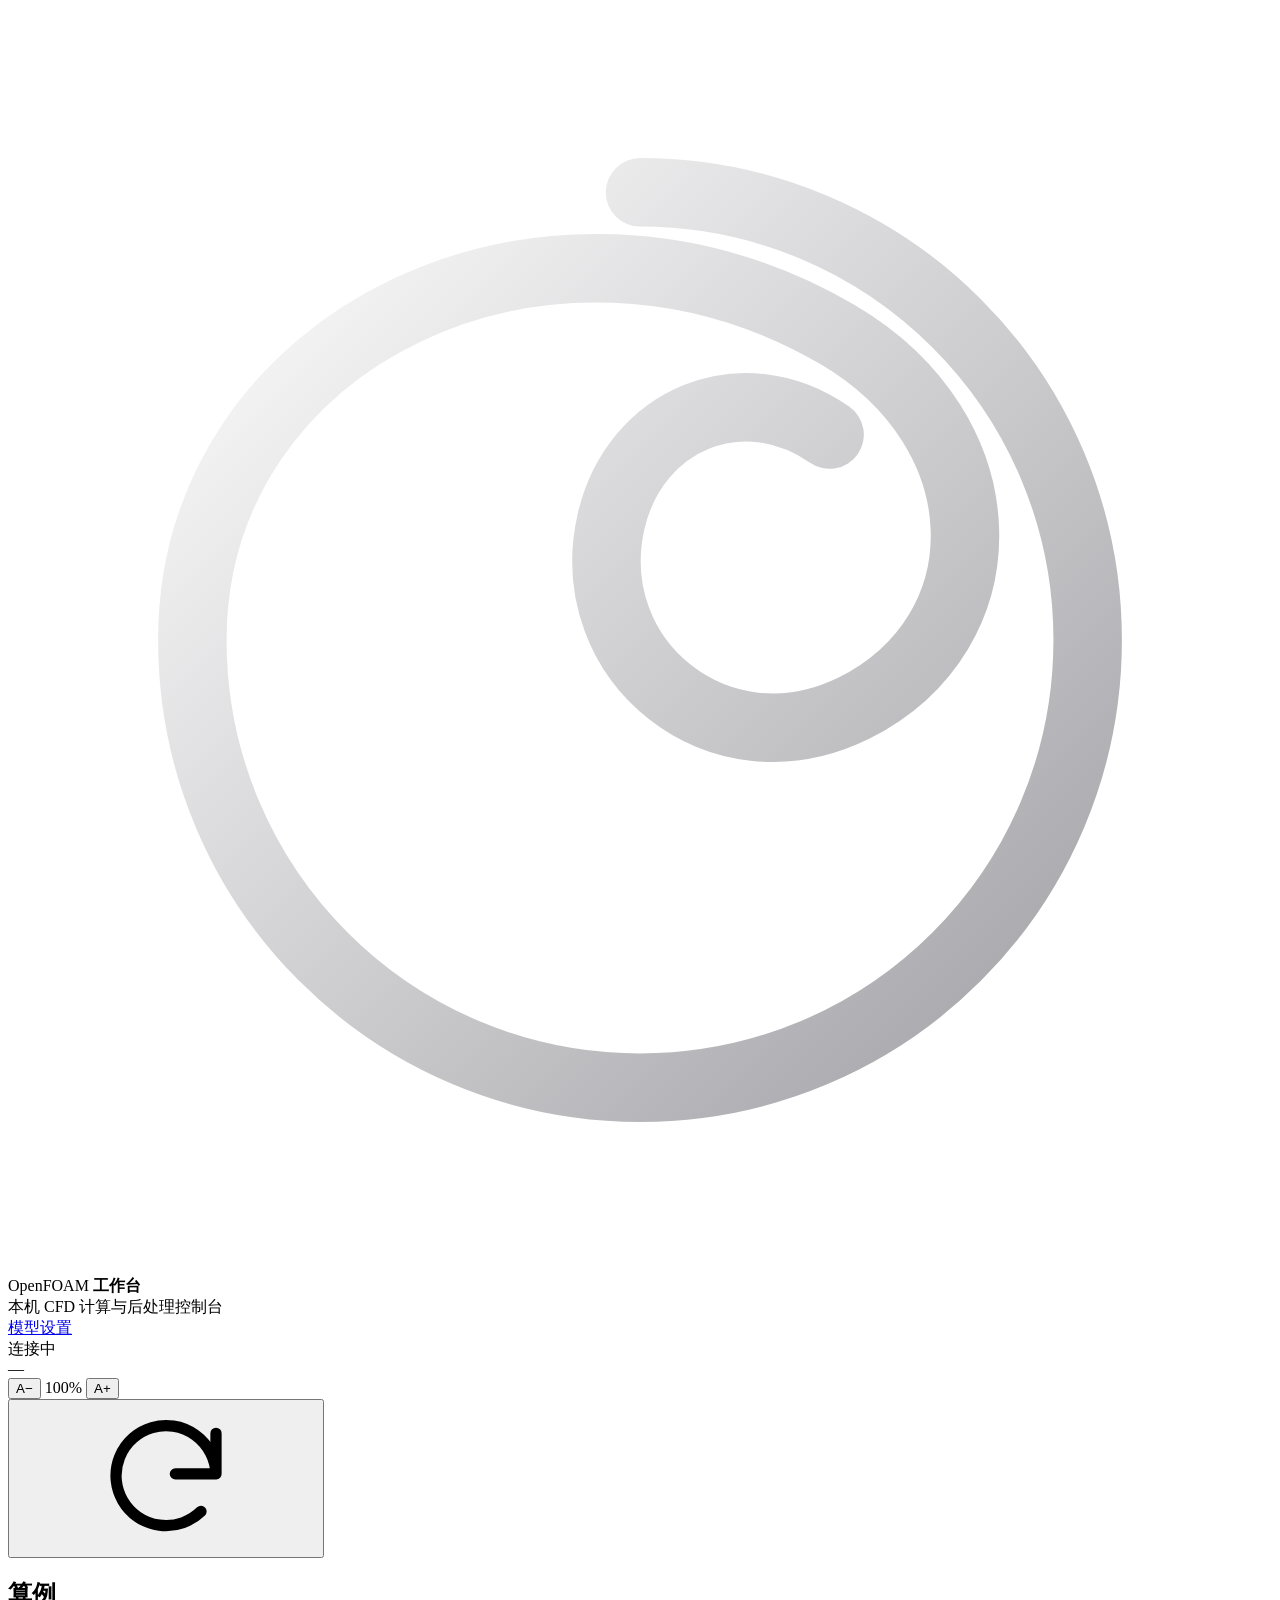
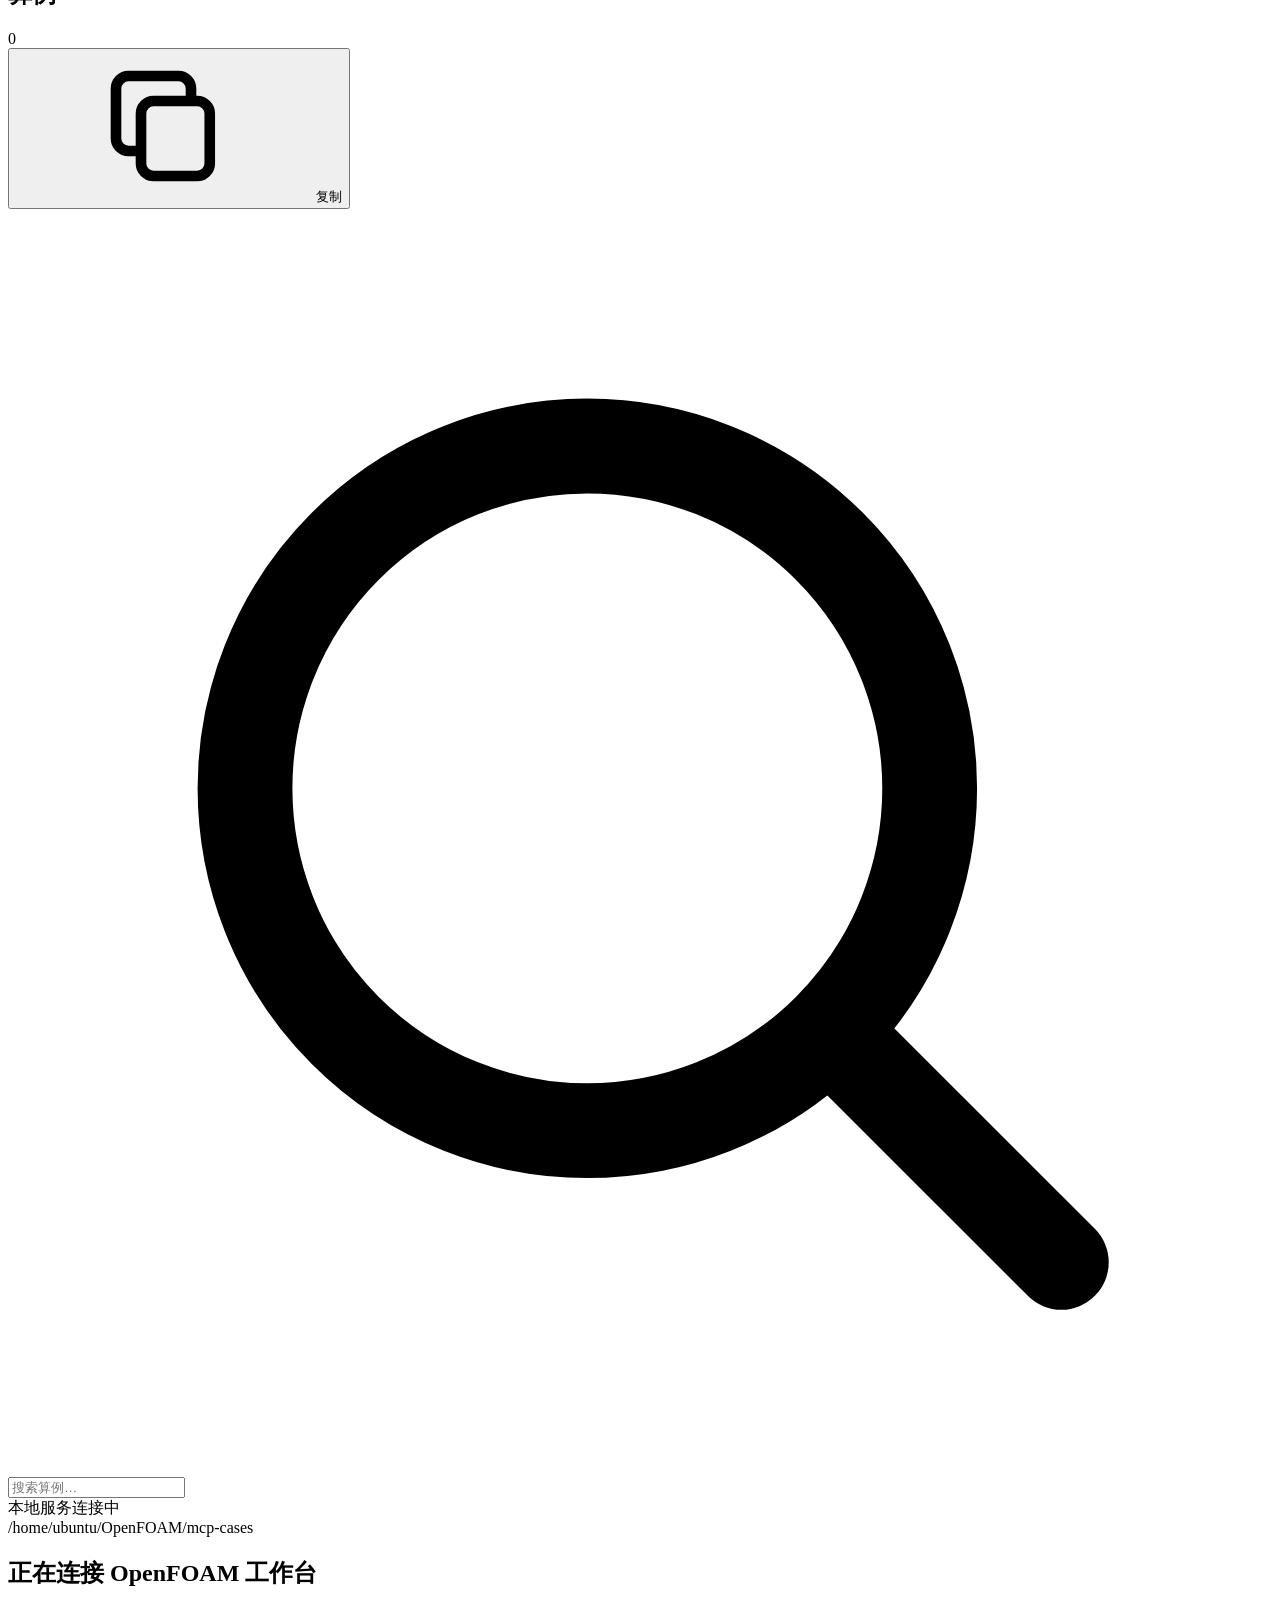
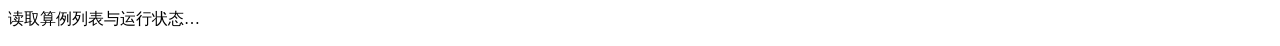
==== static/index.html @ 2b3cfa74 "feat: OpenFOAM 14 Web 工作台 模型设置、运行前设置体检、3D 边界点选、未保存保护与运行监控统一界面。" ====
<!doctype html>
<html lang="zh-CN">
<head>
<meta charset="utf-8">
<meta name="viewport" content="width=device-width, initial-scale=1">
<title>OpenFOAM 工作台</title>
<link rel="stylesheet" href="/app.css">
</head>
<body>
<svg width="0" height="0" style="position:absolute" aria-hidden="true">
  <symbol id="i-play" viewBox="0 0 24 24"><path d="M8 5.4v13.2L19 12z"/></symbol>
  <symbol id="i-stop" viewBox="0 0 24 24"><rect x="6.5" y="6.5" width="11" height="11" rx="2"/></symbol>
  <symbol id="i-grid" viewBox="0 0 24 24"><path d="M4 4h7v7H4zM13 4h7v7h-7zM4 13h7v7H4zM13 13h7v7h-7z" fill="none" stroke="currentColor" stroke-width="1.7"/></symbol>
  <symbol id="i-folder" viewBox="0 0 24 24"><path d="M3.5 6.5h6l2 2h9v10.5a1.5 1.5 0 0 1-1.5 1.5H5a1.5 1.5 0 0 1-1.5-1.5z" fill="none" stroke="currentColor" stroke-width="1.7" stroke-linejoin="round"/></symbol>
  <symbol id="i-copy" viewBox="0 0 24 24"><rect x="8" y="8" width="11" height="12" rx="2" fill="none" stroke="currentColor" stroke-width="1.7"/><path d="M16 8V6a2 2 0 0 0-2-2H6a2 2 0 0 0-2 2v8a2 2 0 0 0 2 2h2" fill="none" stroke="currentColor" stroke-width="1.7"/></symbol>
  <symbol id="i-refresh" viewBox="0 0 24 24"><path d="M20 11.5a8 8 0 1 0-2.4 6M20 5v6.5h-6.5" fill="none" stroke="currentColor" stroke-width="1.8" stroke-linecap="round" stroke-linejoin="round"/></symbol>
  <symbol id="i-camera" viewBox="0 0 24 24"><path d="M4 8.5h3l1.5-2h7l1.5 2h3v10H4z" fill="none" stroke="currentColor" stroke-width="1.7" stroke-linejoin="round"/><circle cx="12" cy="13" r="3.2" fill="none" stroke="currentColor" stroke-width="1.7"/></symbol>
  <symbol id="i-close" viewBox="0 0 24 24"><path d="M6 6l12 12M18 6L6 18" fill="none" stroke="currentColor" stroke-width="1.9" stroke-linecap="round"/></symbol>
  <symbol id="i-download" viewBox="0 0 24 24"><path d="M12 4v11m0 0l-4-4m4 4l4-4M5 19h14" fill="none" stroke="currentColor" stroke-width="1.8" stroke-linecap="round" stroke-linejoin="round"/></symbol>
  <symbol id="i-terminal" viewBox="0 0 24 24"><rect x="3.5" y="4.5" width="17" height="15" rx="2" fill="none" stroke="currentColor" stroke-width="1.7"/><path d="M7 9l3.5 3L7 15M12.5 15.5H17" fill="none" stroke="currentColor" stroke-width="1.7" stroke-linecap="round" stroke-linejoin="round"/></symbol>
  <symbol id="i-chevron" viewBox="0 0 24 24"><path d="M8 10l4 4 4-4" fill="none" stroke="currentColor" stroke-width="2" stroke-linecap="round" stroke-linejoin="round"/></symbol>
  <symbol id="i-check" viewBox="0 0 24 24"><path d="M5 12.5l4.5 4.5L19 7" fill="none" stroke="currentColor" stroke-width="2.1" stroke-linecap="round" stroke-linejoin="round"/></symbol>
</svg>

<header class="topbar">
  <div class="brand">
    <div class="logo">
      <svg viewBox="0 0 48 48" aria-hidden="true">
        <defs><linearGradient id="lg" x1="0" y1="0" x2="1" y2="1"><stop offset="0" stop-color="#ffffff"/><stop offset="1" stop-color="#a1a1a6"/></linearGradient></defs>
        <path d="M24 7c9.4 0 17 7.6 17 17S33.4 41 24 41 7 33.4 7 24c0-11.5 13.5-18 24.5-11.6 6.3 3.7 6.4 11.3.6 14.2-5.1 2.5-10.4-1.8-9.2-7.1.9-3.9 5-5.6 8.3-3.3" fill="none" stroke="url(#lg)" stroke-width="2.6" stroke-linecap="round"/>
      </svg>
    </div>
    <div class="brand-text">
      <div class="brand-title">OpenFOAM <b>工作台</b></div>
      <div class="brand-sub" id="envLine">本机 CFD 计算与后处理控制台</div>
    </div>
  </div>
  <div class="top-right">
    <a class="model-link" href="/model" title="打开模型设置">模型设置</a>
    <div class="svc" id="svcPill"><span class="svc-dot"></span><span id="svcText">连接中</span></div>
    <div class="env-meta" id="envChip">—</div>
    <div class="font-ctl" role="group" aria-label="字号调整">
      <button class="icon-btn" id="fontMinus" title="缩小字号">A−</button>
      <span id="fontLabel">100%</span>
      <button class="icon-btn" id="fontPlus" title="放大字号">A+</button>
    </div>
    <button class="icon-btn" id="refreshBtn" title="刷新数据"><svg class="ic"><use href="#i-refresh"/></svg></button>
  </div>
</header>

<div class="shell">
  <aside class="sidebar">
    <div class="side-top">
      <div class="side-title"><h2>算例</h2><span class="count" id="caseCount">0</span></div>
      <button class="btn ghost small" id="copyCaseBtn"><svg class="ic"><use href="#i-copy"/></svg>复制</button>
    </div>
    <label class="search">
      <svg viewBox="0 0 24 24" aria-hidden="true"><circle cx="11" cy="11" r="6.5" fill="none" stroke="currentColor" stroke-width="1.8"/><path d="M16 16l4 4" fill="none" stroke="currentColor" stroke-width="1.8" stroke-linecap="round"/></svg>
      <input id="caseSearch" type="search" placeholder="搜索算例…" autocomplete="off">
    </label>
    <div class="case-list" id="caseList"></div>
    <div class="side-foot">
      <div class="side-foot-row"><span class="mini-dot"></span><span id="sideServer">本地服务连接中</span></div>
      <div class="path">/home/ubuntu/OpenFOAM/mcp-cases</div>
      <div class="path" id="sideUptime"></div>
    </div>
  </aside>

  <main class="main" id="main">
    <div class="empty" id="emptyState">
      <div class="orb"><span class="spinner large"></span></div>
      <h2>正在连接 OpenFOAM 工作台</h2>
      <p>读取算例列表与运行状态…</p>
    </div>

    <div id="caseView" hidden>
      <section class="case-head">
        <div class="case-title-wrap">
          <div class="eyebrow" id="casePath">CASE</div>
          <div class="title-row">
            <h1 id="caseTitle">—</h1>
            <span class="state-pill" id="caseState">—</span>
          </div>
          <div class="chips" id="caseChips"></div>
        </div>
        <div class="case-actions">
          <button class="btn primary" id="runBtn"><svg class="ic"><use href="#i-play"/></svg><span>启动计算</span></button>
          <button class="btn danger" id="stopBtn" disabled><svg class="ic"><use href="#i-stop"/></svg><span>停止</span></button>
          <button class="btn ghost" id="meshBtn"><svg class="ic"><use href="#i-grid"/></svg><span>网格检查</span></button>
          <div class="menu-wrap">
            <button class="btn ghost icon" id="moreBtn" aria-label="更多操作">⋯</button>
            <div class="menu" id="moreMenu" hidden>
              <button data-act="folder"><svg class="ic"><use href="#i-folder"/></svg>打开算例文件夹</button>
              <button data-act="copy"><svg class="ic"><use href="#i-copy"/></svg>复制为新算例</button>
              <button data-act="paraview"><svg class="ic"><use href="#i-terminal"/></svg>在 ParaView 中打开</button>
            </div>
          </div>
        </div>
      </section>

      <section class="panel run-panel">
        <div class="run-head">
          <div class="run-state"><span class="live" id="liveDot"></span><b id="runStateLabel">待计算</b><span class="run-sub" id="runSub"></span></div>
          <div class="run-updated" id="runUpdated">—</div>
        </div>
        <div class="progress-row">
          <div class="bar" id="progressTrack"><div id="progressFill"></div></div>
          <div class="pct" id="pctText">0%</div>
        </div>
        <div class="time-line"><b id="timeNow">—</b><span id="timeEnd">/ —</span></div>
        <div class="kpis" id="kpis"></div>
        <div class="footnote" id="runFoot"></div>
      </section>

      <nav class="tabs" id="tabs" aria-label="工作区">
        <button data-tab="overview" class="active">概览</button>
        <button data-tab="monitor">监控</button>
        <button data-tab="render">云图</button>
        <button data-tab="data">数据</button>
        <button data-tab="dict">字典</button>
      </nav>

      <section class="tab" id="tab-overview">
        <div class="grid-2">
          <section class="panel">
            <div class="panel-head"><h3>运行参数</h3><span>写入 system/controlDict</span></div>
            <form id="paramForm" class="form-grid" novalidate>
              <label>起始方式
                <select name="startFrom">
                  <option value="latestTime">从最新时间继续</option>
                  <option value="startTime">从起始时间开始</option>
                  <option value="firstTime">从最早时间开始</option>
                </select>
              </label>
              <label>起始时间 <span class="unit">s</span><input name="startTime" type="number" step="any" inputmode="decimal"></label>
              <label>结束时间 <span class="unit">s</span><input name="endTime" type="number" step="any" inputmode="decimal"></label>
              <label>时间步长 <span class="unit">s</span><input name="deltaT" type="number" step="any" inputmode="decimal"></label>
              <label>最大库朗数<input name="maxCo" type="number" step="any" inputmode="decimal"></label>
              <label>写出间隔 <span class="unit">s</span><input name="writeInterval" type="number" step="any" inputmode="decimal"></label>
              <label class="switch wide"><span>自适应时间步</span><input type="checkbox" name="adjustTimeStep"><i></i></label>
              <div class="form-actions wide">
                <span class="form-hint" id="paramHint"></span>
                <button class="btn primary small" id="saveParams" type="submit">保存参数</button>
              </div>
            </form>
          </section>
          <section class="panel">
            <div class="panel-head"><h3>算例概况</h3><span>Case</span></div>
            <div class="facts" id="facts"></div>
            <div class="row-actions">
              <button class="btn ghost small" data-act="folder"><svg class="ic"><use href="#i-folder"/></svg>打开文件夹</button>
              <button class="btn ghost small" data-act="copy"><svg class="ic"><use href="#i-copy"/></svg>复制算例</button>
              <button class="btn ghost small" data-act="paraview"><svg class="ic"><use href="#i-terminal"/></svg>ParaView</button>
            </div>
          </section>
        </div>
        <div class="grid-2 lower">
          <section class="panel">
            <div class="panel-head"><h3>升阻力系数</h3><button class="link" data-goto="data">查看曲线 →</button></div>
            <div class="force-mini" id="forceMini"></div>
          </section>
          <section class="panel">
            <div class="panel-head"><h3>最近云图</h3><button class="link" data-goto="render">全部云图 →</button></div>
            <div class="mini-gallery" id="miniGallery"></div>
          </section>
        </div>
      </section>

      <section class="tab" id="tab-monitor" hidden>
        <section class="panel">
          <div class="panel-head"><h3>残差历史</h3><span>最近 320 个时间步 · 对数坐标</span></div>
          <div class="chart-box"><canvas id="resChart"></canvas></div>
          <div class="legend" id="resLegend"></div>
        </section>
        <section class="panel log-panel">
          <div class="panel-head log-head">
            <div class="log-title"><h3>求解日志</h3><span class="panel-sub" id="logMeta"></span></div>
            <div class="log-tools">
              <select id="logSelect"></select>
              <label class="check"><input type="checkbox" id="logAuto" checked>自动滚动</label>
              <button class="btn ghost small" id="logRefresh">刷新</button>
            </div>
          </div>
          <div class="log-filter"><svg class="ic" viewBox="0 0 24 24"><circle cx="11" cy="11" r="6.5" fill="none" stroke="currentColor" stroke-width="1.8"/><path d="M16 16l4 4" fill="none" stroke="currentColor" stroke-width="1.8"/></svg><input id="logFilter" placeholder="过滤关键字，例如 residual / Courant / FATAL"></div>
          <pre class="log" id="logView">选择算例后查看求解日志…</pre>
        </section>
      </section>

      <section class="tab" id="tab-render" hidden>
        <div class="render-layout">
          <section class="panel">
            <div class="panel-head"><h3>生成云图</h3><span>ParaView 5.11 · 离屏渲染</span></div>
            <div class="form-stack">
              <label>物理场 <select id="renderField"></select></label>
              <label>时间 <select id="renderTime"></select></label>
              <label id="componentWrap">分量 <select id="renderComponent"></select></label>
              <label>色表
                <select id="renderColormap">
                  <option value="coolwarm">冷暖（Cool to Warm）</option>
                  <option value="viridis">Viridis</option>
                  <option value="turbo">Turbo</option>
                  <option value="jet">Jet</option>
                  <option value="inferno">Inferno</option>
                  <option value="plasma">Plasma</option>
                  <option value="grayscale">灰度</option>
                </select>
              </label>
              <div class="lut" id="lutPreview"></div>
              <div class="two">
                <label>背景 <select id="renderBg"><option value="dark">深色</option><option value="light">浅色</option></select></label>
                <label>分辨率
                  <select id="renderSize">
                    <option value="1600x900">1600 × 900</option>
                    <option value="1920x1080">1920 × 1080</option>
                    <option value="1200x675">1200 × 675</option>
                  </select>
                </label>
              </div>
              <button class="btn primary full" id="renderBtn"><svg class="ic"><use href="#i-camera"/></svg><span>生成当前帧</span></button>
              <div class="jobbox" id="renderJobBox" hidden></div>
              <p class="hint">读取算例已写盘的最新时间；求解进行中时渲染最近写出的结果。涡量色标按 98 分位截断，以突出尾迹。</p>
            </div>
          </section>
          <section class="panel gallery-panel">
            <div class="panel-head">
              <h3>结果画廊</h3>
              <div class="gallery-tools"><span id="galleryCount"></span><button class="btn ghost small" id="galleryRefresh">刷新</button><button class="btn ghost small" data-act="folder">打开目录</button></div>
            </div>
            <div class="gallery" id="gallery"></div>
          </section>
        </div>
      </section>

      <section class="tab" id="tab-data" hidden>
        <section class="panel">
          <div class="panel-head">
            <h3>升阻力系数</h3>
            <div class="data-tools"><select id="forceSelect"></select><span class="badge" id="arefBadge">Aref —</span></div>
          </div>
          <div class="stat-strip" id="forceStats"></div>
          <div class="chart-box tall"><canvas id="forceChart"></canvas></div>
          <p class="hint" id="forceHint"></p>
        </section>
        <section class="panel">
          <div class="panel-head"><h3>网格与文件</h3><span>checkMesh</span></div>
          <div id="meshBox"></div>
        </section>
      </section>

      <section class="tab" id="tab-dict" hidden>
        <div class="dict-layout">
          <section class="panel dict-list-panel">
            <div class="panel-head"><h3>字典文件</h3><span>保存自动备份</span></div>
            <div class="dict-list" id="dictList"></div>
          </section>
          <section class="panel dict-editor">
            <div class="panel-head">
              <div class="dict-title"><h3 id="dictPath">选择文件</h3><span class="panel-sub" id="dictStatus"></span></div>
              <div class="editor-tools"><button class="btn ghost small" id="dictReload">重新载入</button><button class="btn primary small" id="dictSave" disabled>保存</button></div>
            </div>
            <textarea id="dictText" spellcheck="false" placeholder="从左侧选择一个字典文件…"></textarea>
            <p class="hint">保存前会生成带时间戳的 .bak 备份。运行中的算例可能按 runTimeModifiable 在下一时间步生效。</p>
          </section>
        </div>
      </section>
    </div>
  </main>
</div>

<div class="modal-root" id="modalRoot" hidden>
  <div class="modal-backdrop" data-close></div>
  <div class="modal" id="modalBox" role="dialog" aria-modal="true"></div>
</div>

<div class="lightbox" id="lightbox" hidden>
  <button class="light-close" id="lightClose" aria-label="关闭"><svg class="ic"><use href="#i-close"/></svg></button>
  <img id="lightImg" alt="云图预览">
  <div class="light-caption"><span id="lightCaption"></span><a id="lightDownload" download><svg class="ic"><use href="#i-download"/></svg>下载原图</a></div>
</div>

<div class="toasts" id="toasts"></div>
<script src="/app.js"></script>
</body>
</html>
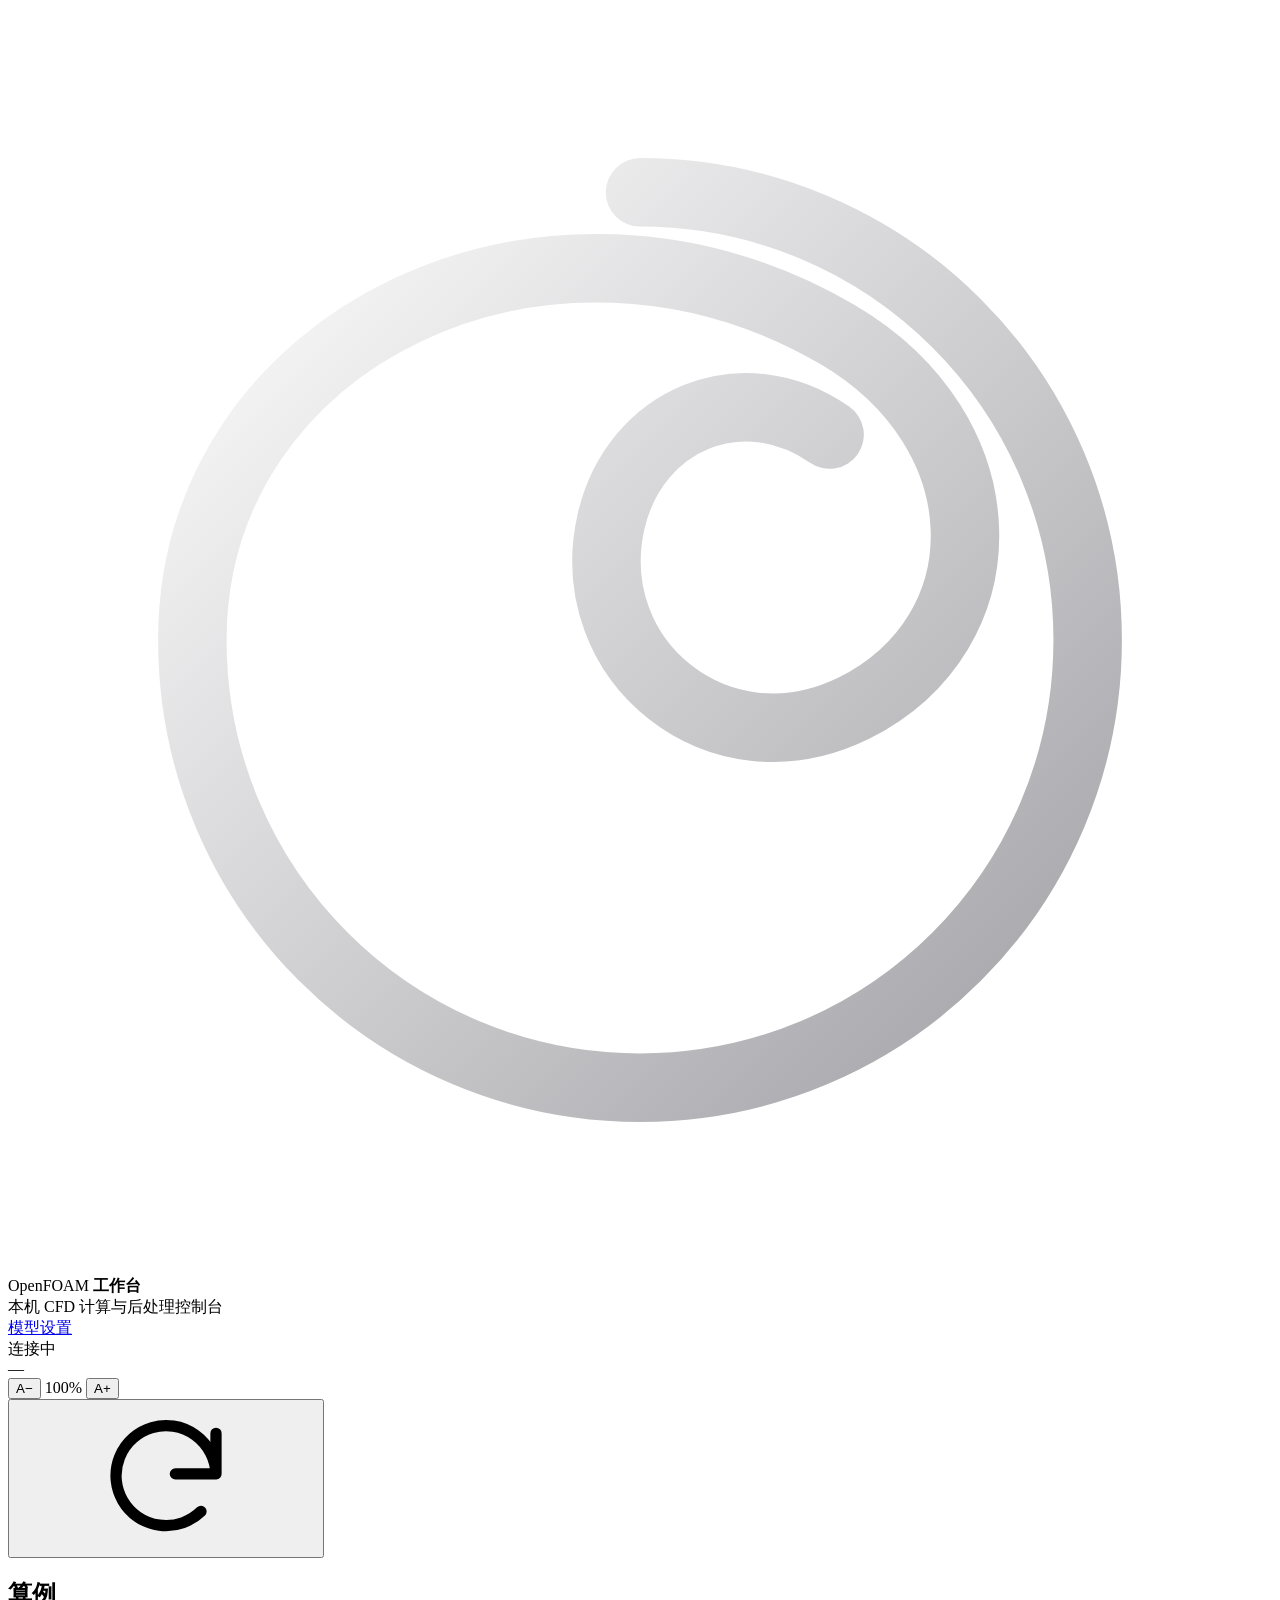
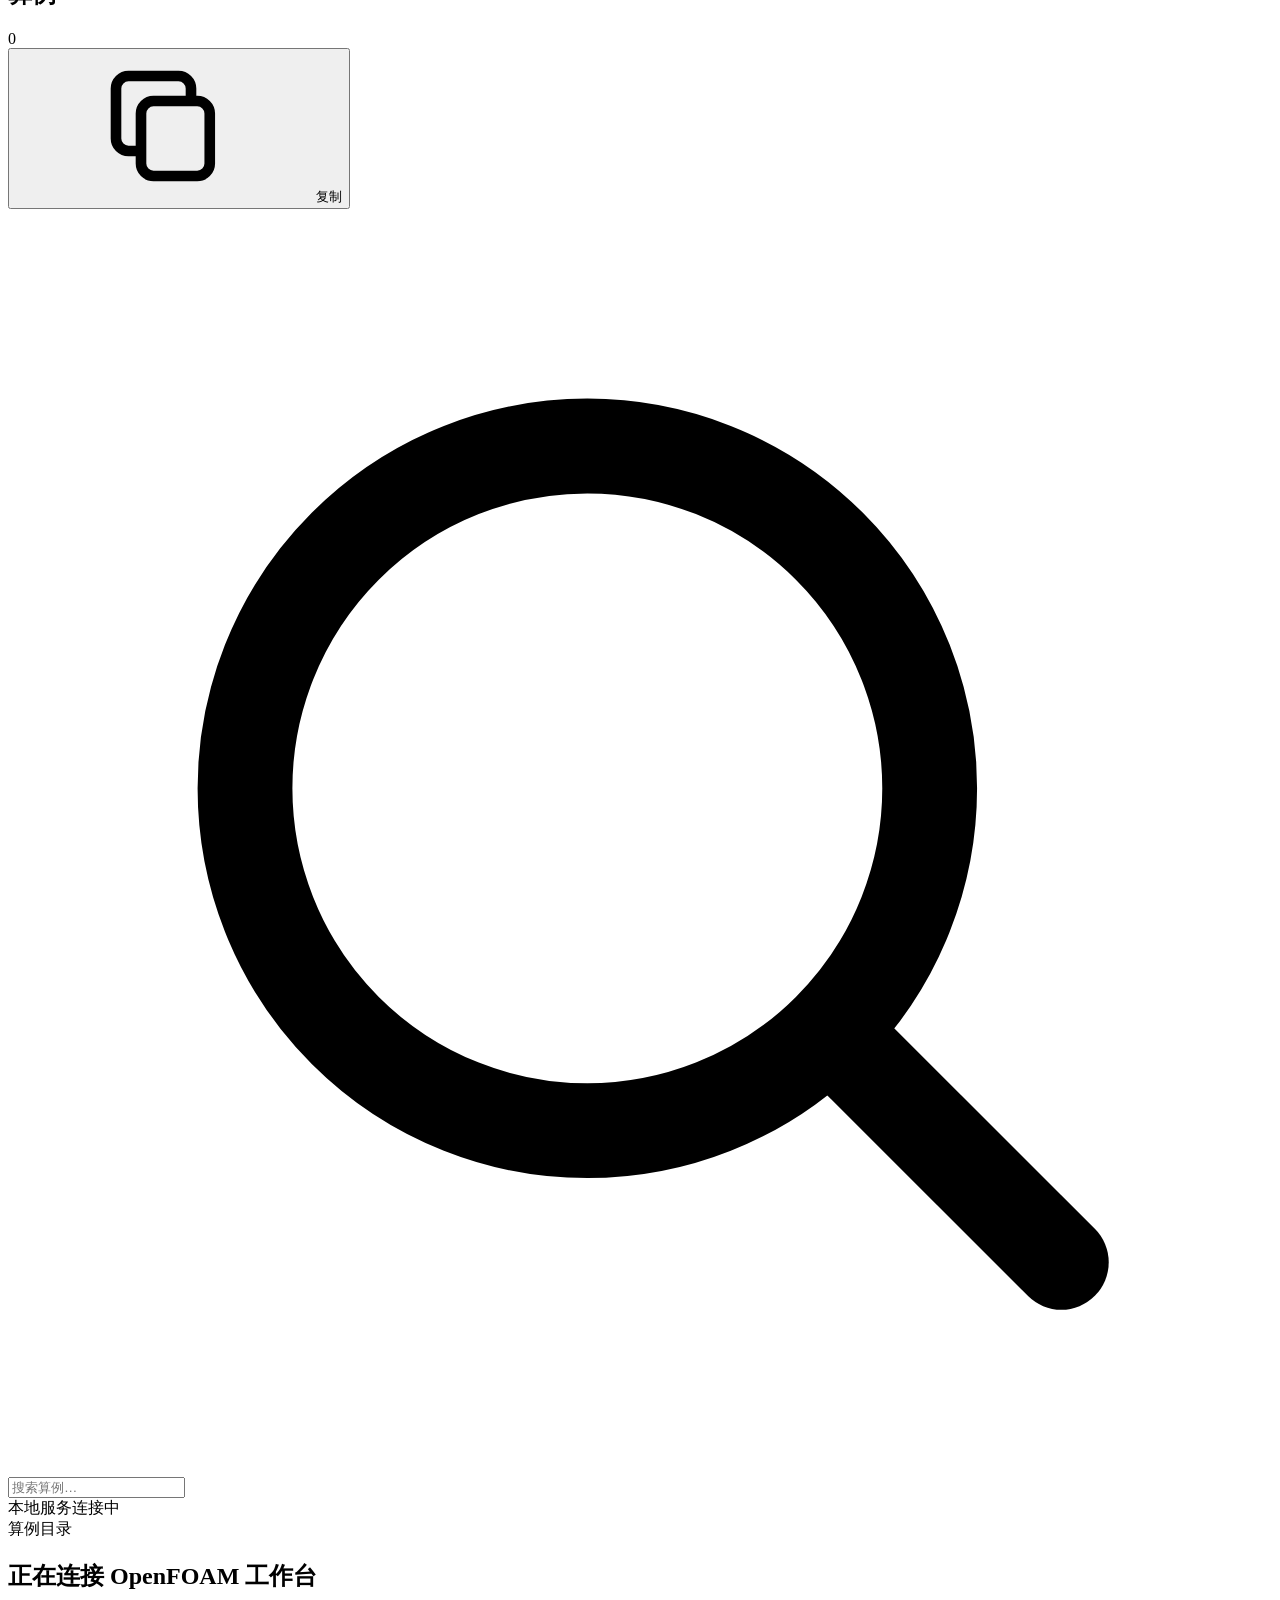
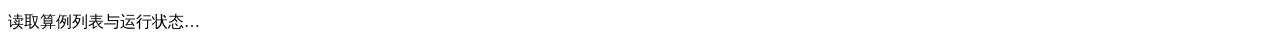
==== commit bc8dc423: "fix: 家目录路径改为环境变量配置" ====
--- a/static/index.html
+++ b/static/index.html
@@ -61,7 +61,7 @@
     <div class="case-list" id="caseList"></div>
     <div class="side-foot">
       <div class="side-foot-row"><span class="mini-dot"></span><span id="sideServer">本地服务连接中</span></div>
-      <div class="path">/home/ubuntu/OpenFOAM/mcp-cases</div>
+      <div class="path" id="sideCaseRoot">算例目录</div>
       <div class="path" id="sideUptime"></div>
     </div>
   </aside>
